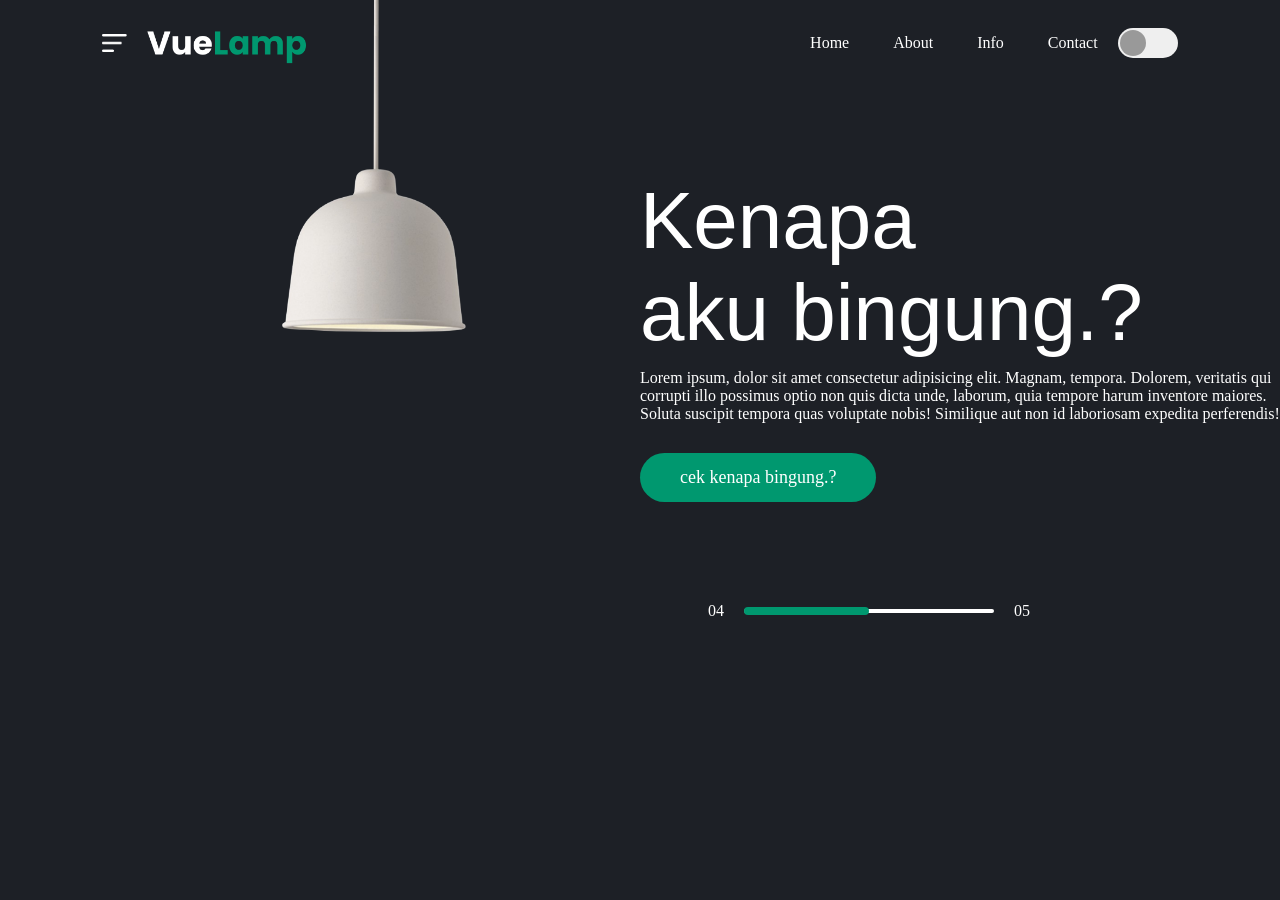
==== #Website1/index.html @ f3ace698 "add file" ====
<!DOCTYPE html>
<html lang="en">
<head>
    <meta charset="UTF-8">
    <meta name="viewport" content="width=device-width, initial-scale=1.0">
    <title>piningit</title>
    <link rel="stylesheet" href="Style.css">
</head>
<body>
    <div class="hero">
        <nav>
            <img src="img/menu.png" alt="" class="menu-img">
            <img src="img/logo.png" alt="" class="logo">
            <ul>
                <li><a href="#">Home</a></li>
                <li><a href="#">About</a></li>
                <li><a href="#">Info</a></li>
                <li><a href="#">Contact</a></li>
            </ul>
            <button type="button" onclick="toggleBtn()" id="btn"><span></span></button>
        </nav>

        <div class="lamp-container">
            <img src="img/lamp.png" alt="" class="lamp">
            <img src="img/light.png" alt="" class="light" id="light">
        </div>

        <div class="text-container">
            <h1 id="Typo">Kenapa<br> aku  bingung.?</h1>
            <p>Lorem ipsum, dolor sit amet consectetur adipisicing elit. Magnam, tempora. Dolorem, veritatis qui corrupti illo possimus optio non quis dicta unde, laborum, quia tempore harum inventore maiores. Soluta suscipit tempora quas voluptate nobis! Similique aut non id laboriosam expedita perferendis!</p>
            <a href="#">cek kenapa bingung.?</a>
        </div>
        
        <div class="control">
            <p>04</p>
            <div class="line"><span></span></div>
            <p>05</p>
        </div>
    </div>
    <script src="index.js">
        
    </script>
</body>
</html>
---- #Website1/Style.css ----
* {
    margin: 0;
    padding: 0;

}

.hero {
    background: #1d2026;
    min-height: 100vh;
    width: 100%;
    color: #fff;
    position: relative;
}

nav {
    display: flex;
    align-items: center;
    padding: 20px 8%;

}

nav .menu-img {
    width: 25px;
    margin-right: 20px;
    cursor: pointer;
}

nav .logo {
    width: 160px;
    cursor: pointer;
}

nav ul {
    flex: 1;
    text-align: right;
}

nav ul li {
    display: inline-block;
    list-style: none;
    margin: 0 20px;
}

nav ul li a {
    text-decoration: none;
    color: #fff;
}

button {
    background: #efefef;
    height: 30px;
    width: 60px;
    border-radius: 20px;
    border: 0;
    outline: 0;
    cursor: pointer;
    transition: background 0.5s;
}

button span {
    display: block;
    background: #999;
    height: 26px;
    width: 26px;
    border-radius: 50%;
    margin-left: 2px;
    transition: background 0.5s, margin-left 0.5s;
}

.lamp-container {
    position: absolute;
    top: -20px;
    left: 22%;
    width: 200px;
}
.lamp {
    width: 92%;

}

.light {
    position: absolute;
    top:  97%;
    transform: translateX(-50%);
    width: 500px;
    margin-left: -100px;
    opacity: 0;
    transition: opacity 0.5s;
}

.text-container {
    min-width: 600px;
    margin-top: 7%;
    margin-left: 50%;
}

.text-container h1 {
    font-size: 80px;
    font-weight: 400;
    font-family: 'Poppins', sans-serif;
}


@font-face {
  font-family: 'Netto Brushes';
  src: url('Netto\ Brushes.otf') format('opentype');
}

.text-container p {
    margin-top: 10px;
}

.text-container a {
    text-decoration: none;
    background: #00986f;
    padding: 14px 40px;
    display: inline-block;
    color: #fff;
    font-size: 18px;
    margin-top: 30px;
    border-radius: 30px;
}

.control {
    display: flex;
    align-items: center;
    justify-content: flex-end;
    margin-top: 100px;
    margin-right: 250px;
    
}

.control .line {
    width: 250px;
    height: 4px;
    background: #fff;
    margin: 0 20px;
    border-radius: 2px;

}

.control .line span {
    width: 50%;
    height: 8px;
    margin-top: -2px;
    border-radius: 4px;
    background: #00986f;
    display: block;
}

.active {
    background: green;
}

.active span{
    background: #fff;
    margin-left: 31px;
}

.on {
    opacity: 1;
}
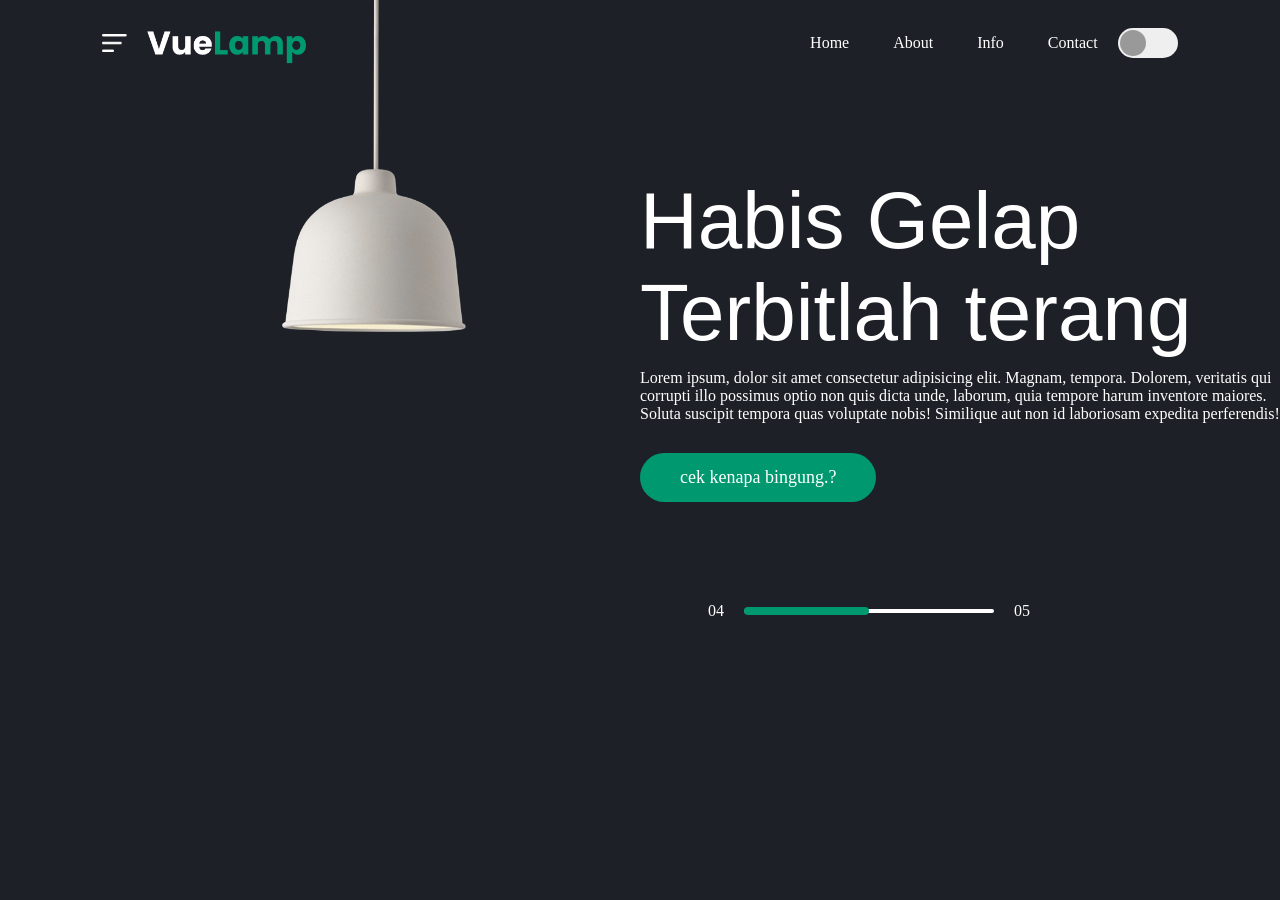
==== commit 2440ca72: "perubahan pada file WEbIndi/Website2/perbaikan" ====
--- a/#Website1/index.html
+++ b/#Website1/index.html
@@ -26,7 +26,7 @@
         </div>
 
         <div class="text-container">
-            <h1 id="Typo">Kenapa<br> aku  bingung.?</h1>
+            <h1 id="Typo">Habis Gelap<br>Terbitlah terang</h1>
             <p>Lorem ipsum, dolor sit amet consectetur adipisicing elit. Magnam, tempora. Dolorem, veritatis qui corrupti illo possimus optio non quis dicta unde, laborum, quia tempore harum inventore maiores. Soluta suscipit tempora quas voluptate nobis! Similique aut non id laboriosam expedita perferendis!</p>
             <a href="#">cek kenapa bingung.?</a>
         </div>
